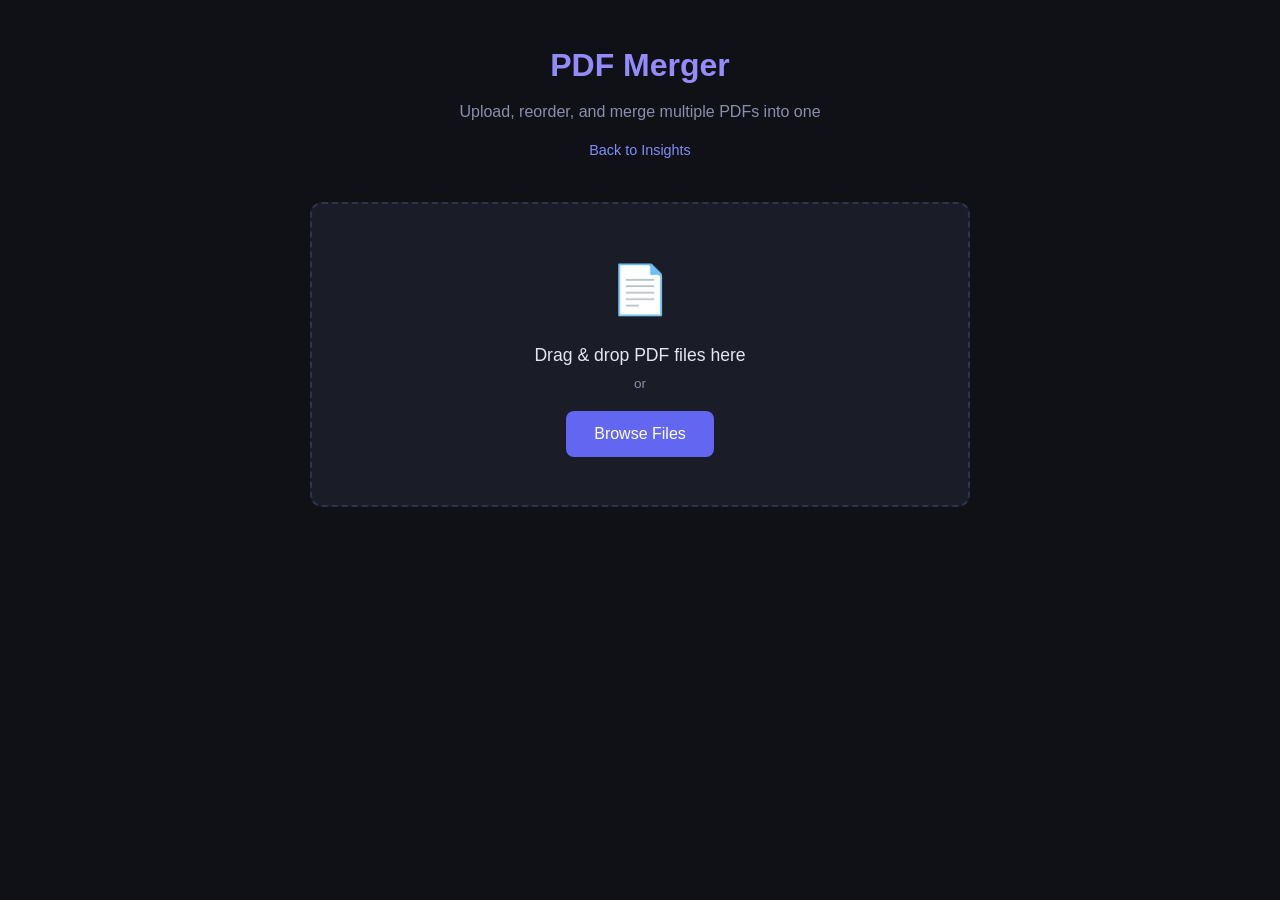
==== static/pdf_merger.html @ 5329725e "Add PDF Merger tool: upload, reorder, and merge multiple PDFs - Backend: Flask routes for upload, li" ====
<!DOCTYPE html>
<html lang="en">
<head>
  <meta charset="UTF-8" />
  <meta name="viewport" content="width=device-width, initial-scale=1.0" />
  <title>PDF Merger</title>
  <link rel="stylesheet" href="/static/pdf_merger.css" />
</head>
<body>
  <header>
    <h1>PDF Merger</h1>
    <p class="subtitle">Upload, reorder, and merge multiple PDFs into one</p>
    <nav class="nav-link"><a href="/">Back to Insights</a></nav>
  </header>

  <main>
    <!-- Drop Zone -->
    <div id="dropZone" class="drop-zone">
      <div class="drop-icon">&#128196;</div>
      <p class="drop-text">Drag &amp; drop PDF files here</p>
      <p class="drop-subtext">or</p>
      <label class="file-input-label">
        Browse Files
        <input type="file" id="fileInput" accept=".pdf" multiple />
      </label>
    </div>

    <!-- File List -->
    <div id="fileListSection" class="file-list-section hidden">
      <div class="file-list-header">
        <h2>Uploaded PDFs</h2>
        <span id="fileCount" class="file-count">0 files</span>
      </div>
      <p class="reorder-hint">Drag to reorder. Files merge top to bottom.</p>
      <ul id="fileList" class="file-list"></ul>

      <div class="merge-controls">
        <div class="output-name-group">
          <label for="outputName">Output filename:</label>
          <input type="text" id="outputName" value="merged.pdf" placeholder="merged.pdf" />
        </div>
        <div class="merge-buttons">
          <button id="mergeBtn" class="btn-primary" disabled>Merge PDFs</button>
          <button id="clearBtn" class="btn-secondary">Clear All</button>
        </div>
      </div>
    </div>

    <!-- Progress -->
    <div id="progressSection" class="progress-section hidden">
      <div class="spinner"></div>
      <p>Merging your PDFs...</p>
    </div>

    <!-- Result -->
    <div id="resultSection" class="result-section hidden">
      <div class="result-icon">&#9989;</div>
      <h2>Merge Complete!</h2>
      <p id="resultInfo"></p>
      <a id="downloadLink" class="btn-primary download-btn" href="#" download>Download Merged PDF</a>
      <button id="startOverBtn" class="btn-secondary">Start Over</button>
    </div>
  </main>

  <script src="/static/pdf_merger.js"></script>
</body>
</html>
---- static/pdf_merger.css ----
/* ── Reset & Base ── */
*, *::before, *::after { box-sizing: border-box; margin: 0; padding: 0; }

:root {
  --bg: #0f1117;
  --surface: #1a1d27;
  --surface-2: #242836;
  --border: #2e3348;
  --text: #e4e6f0;
  --text-dim: #8b8fa8;
  --accent: #6366f1;
  --accent-light: #818cf8;
  --green: #22c55e;
  --yellow: #eab308;
  --orange: #f97316;
  --red: #ef4444;
  --radius: 12px;
}

body {
  font-family: -apple-system, BlinkMacSystemFont, 'Segoe UI', Roboto, sans-serif;
  background: var(--bg);
  color: var(--text);
  min-height: 100vh;
  line-height: 1.6;
}

/* ── Header ── */
header {
  text-align: center;
  padding: 40px 20px 20px;
}
header h1 {
  font-size: 2rem;
  font-weight: 700;
  background: linear-gradient(135deg, var(--accent-light), #a78bfa);
  -webkit-background-clip: text;
  -webkit-text-fill-color: transparent;
}
.subtitle { color: var(--text-dim); margin-top: 8px; }
.nav-link { margin-top: 12px; }
.nav-link a {
  color: var(--accent-light);
  text-decoration: none;
  font-size: 0.9rem;
}
.nav-link a:hover { text-decoration: underline; }

/* ── Main ── */
main { max-width: 700px; margin: 0 auto; padding: 20px; }

/* ── Drop Zone ── */
.drop-zone {
  background: var(--surface);
  border: 2px dashed var(--border);
  border-radius: var(--radius);
  padding: 48px 32px;
  text-align: center;
  transition: border-color 0.2s, background 0.2s;
  cursor: pointer;
}
.drop-zone.drag-active {
  border-color: var(--accent);
  background: var(--surface-2);
}
.drop-icon { font-size: 3rem; margin-bottom: 12px; }
.drop-text { font-size: 1.1rem; font-weight: 500; margin-bottom: 4px; }
.drop-subtext { color: var(--text-dim); font-size: 0.85rem; margin-bottom: 16px; }
.file-input-label {
  display: inline-block;
  background: var(--accent);
  color: #fff;
  padding: 10px 28px;
  border-radius: 8px;
  cursor: pointer;
  font-weight: 500;
  transition: background 0.2s;
}
.file-input-label:hover { background: var(--accent-light); }
.file-input-label input { display: none; }

/* ── File List Section ── */
.file-list-section { margin-top: 24px; }
.file-list-header {
  display: flex;
  justify-content: space-between;
  align-items: center;
  margin-bottom: 4px;
}
.file-list-header h2 { font-size: 1.1rem; }
.file-count {
  font-size: 0.85rem;
  color: var(--text-dim);
  background: var(--surface-2);
  padding: 2px 10px;
  border-radius: 10px;
}
.reorder-hint {
  color: var(--text-dim);
  font-size: 0.8rem;
  margin-bottom: 12px;
}

/* ── File List ── */
.file-list {
  list-style: none;
  background: var(--surface);
  border: 1px solid var(--border);
  border-radius: var(--radius);
  overflow: hidden;
}
.file-item {
  display: flex;
  align-items: center;
  padding: 12px 16px;
  border-bottom: 1px solid var(--border);
  transition: background 0.15s;
  cursor: grab;
}
.file-item:last-child { border-bottom: none; }
.file-item:hover { background: var(--surface-2); }
.file-item.dragging { opacity: 0.4; }
.file-item.drag-over { border-top: 2px solid var(--accent); }

.drag-handle {
  color: var(--text-dim);
  margin-right: 12px;
  font-size: 1.1rem;
  cursor: grab;
  user-select: none;
}
.file-name {
  flex: 1;
  font-size: 0.9rem;
  overflow: hidden;
  text-overflow: ellipsis;
  white-space: nowrap;
}
.file-size {
  color: var(--text-dim);
  font-size: 0.8rem;
  margin-right: 12px;
  white-space: nowrap;
}
.remove-btn {
  background: none;
  border: none;
  color: var(--red);
  font-size: 1.3rem;
  cursor: pointer;
  padding: 0 4px;
  line-height: 1;
  transition: opacity 0.2s;
}
.remove-btn:hover { opacity: 0.7; }

/* ── Merge Controls ── */
.merge-controls { margin-top: 20px; }
.output-name-group {
  display: flex;
  align-items: center;
  gap: 12px;
  margin-bottom: 16px;
}
.output-name-group label {
  font-size: 0.9rem;
  color: var(--text-dim);
  white-space: nowrap;
}
.output-name-group input {
  flex: 1;
  background: var(--surface);
  border: 1px solid var(--border);
  border-radius: 8px;
  padding: 10px 14px;
  color: var(--text);
  font-size: 0.9rem;
  outline: none;
  transition: border-color 0.2s;
}
.output-name-group input:focus { border-color: var(--accent); }

.merge-buttons {
  display: flex;
  gap: 12px;
  justify-content: center;
}

/* ── Buttons ── */
.btn-primary {
  background: var(--accent);
  color: #fff;
  border: none;
  padding: 14px 40px;
  border-radius: 8px;
  font-size: 1.1rem;
  font-weight: 600;
  cursor: pointer;
  transition: all 0.2s;
  text-decoration: none;
  display: inline-block;
}
.btn-primary:disabled { opacity: 0.4; cursor: not-allowed; }
.btn-primary:not(:disabled):hover { background: var(--accent-light); transform: translateY(-1px); }

.btn-secondary {
  background: transparent;
  color: var(--text-dim);
  border: 1px solid var(--border);
  padding: 14px 24px;
  border-radius: 8px;
  font-size: 1rem;
  cursor: pointer;
  transition: all 0.2s;
}
.btn-secondary:hover { border-color: var(--text-dim); color: var(--text); }

/* ── Progress ── */
.progress-section { text-align: center; padding: 48px; }
.spinner {
  width: 40px; height: 40px;
  border: 3px solid var(--border);
  border-top-color: var(--accent);
  border-radius: 50%;
  animation: spin 0.8s linear infinite;
  margin: 0 auto 16px;
}
@keyframes spin { to { transform: rotate(360deg); } }

/* ── Result ── */
.result-section {
  text-align: center;
  padding: 48px 24px;
  background: var(--surface);
  border: 1px solid var(--border);
  border-radius: var(--radius);
  margin-top: 24px;
}
.result-icon { font-size: 3rem; margin-bottom: 12px; }
.result-section h2 { font-size: 1.4rem; margin-bottom: 8px; }
.result-section p { color: var(--text-dim); margin-bottom: 24px; }
.download-btn { margin-right: 12px; }

.hidden { display: none !important; }

/* ── Responsive ── */
@media (max-width: 600px) {
  main { padding: 12px; }
  .drop-zone { padding: 32px 16px; }
  .merge-buttons { flex-direction: column; }
  .output-name-group { flex-direction: column; align-items: stretch; }
}
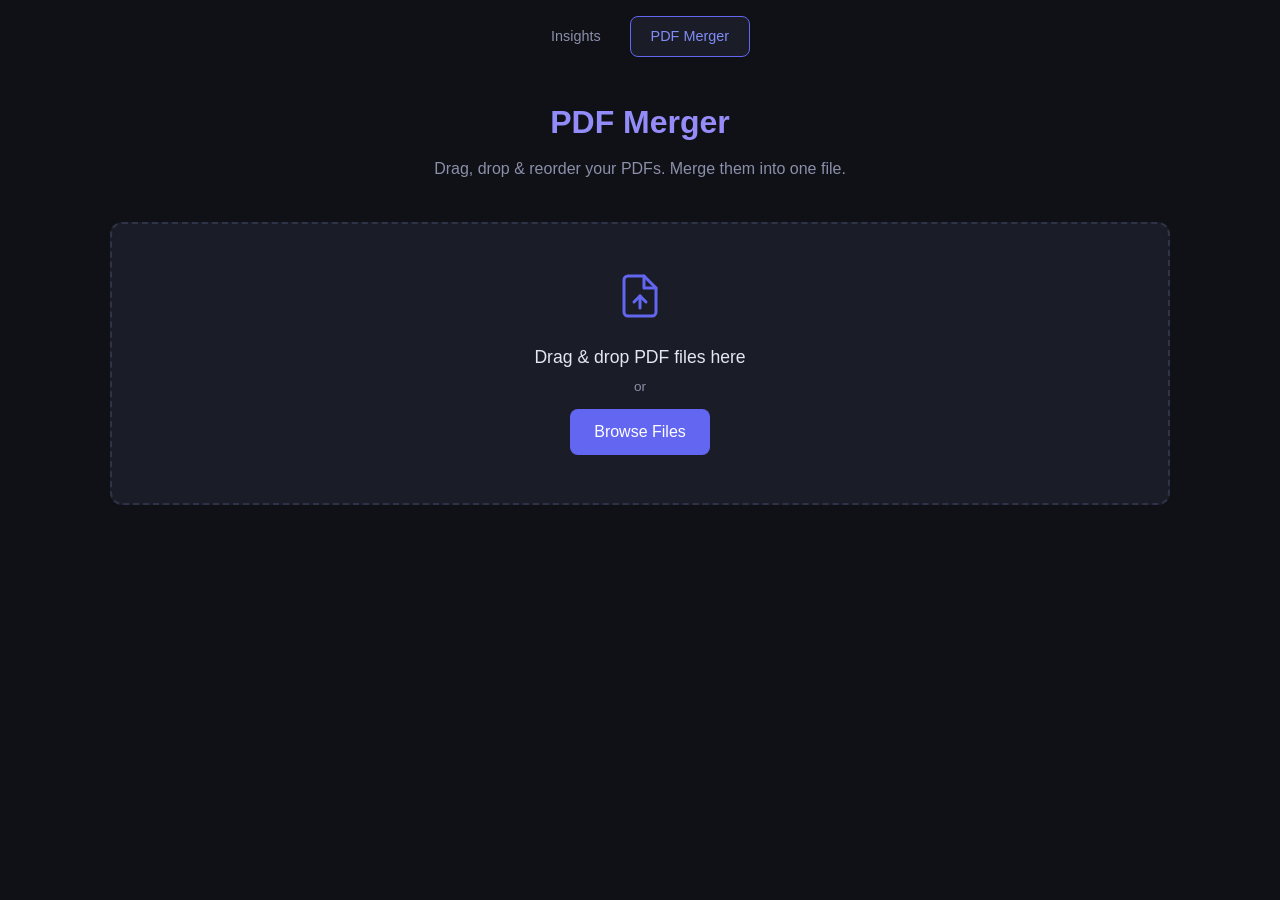
==== commit 995a5789: "Add CLAUDE.md and interactive PDF merger tool - Create comprehensive CLAUDE.md documenting codebase " ====
--- a/static/pdf_merger.html
+++ b/static/pdf_merger.html
@@ -1,64 +1,76 @@
 <!DOCTYPE html>
 <html lang="en">
 <head>
-  <meta charset="UTF-8" />
-  <meta name="viewport" content="width=device-width, initial-scale=1.0" />
-  <title>PDF Merger</title>
-  <link rel="stylesheet" href="/static/pdf_merger.css" />
+  <meta charset="UTF-8">
+  <meta name="viewport" content="width=device-width, initial-scale=1.0">
+  <title>PDF Merger - Insights Generator</title>
+  <link rel="stylesheet" href="/static/style.css">
+  <link rel="stylesheet" href="/static/pdf_merger.css">
 </head>
 <body>
+  <nav class="topnav">
+    <a href="/" class="nav-link">Insights</a>
+    <a href="/pdf-merger" class="nav-link active">PDF Merger</a>
+  </nav>
+
   <header>
     <h1>PDF Merger</h1>
-    <p class="subtitle">Upload, reorder, and merge multiple PDFs into one</p>
-    <nav class="nav-link"><a href="/">Back to Insights</a></nav>
+    <p class="subtitle">Drag, drop &amp; reorder your PDFs. Merge them into one file.</p>
   </header>
 
   <main>
     <!-- Drop Zone -->
-    <div id="dropZone" class="drop-zone">
-      <div class="drop-icon">&#128196;</div>
-      <p class="drop-text">Drag &amp; drop PDF files here</p>
-      <p class="drop-subtext">or</p>
-      <label class="file-input-label">
-        Browse Files
-        <input type="file" id="fileInput" accept=".pdf" multiple />
-      </label>
-    </div>
+    <section class="drop-zone" id="dropZone">
+      <div class="drop-zone-content">
+        <div class="drop-icon" id="dropIcon">
+          <svg width="48" height="48" viewBox="0 0 24 24" fill="none" stroke="currentColor" stroke-width="1.5" stroke-linecap="round" stroke-linejoin="round">
+            <path d="M14 2H6a2 2 0 0 0-2 2v16a2 2 0 0 0 2 2h12a2 2 0 0 0 2-2V8z"/>
+            <polyline points="14 2 14 8 20 8"/>
+            <line x1="12" y1="18" x2="12" y2="12"/>
+            <line x1="9" y1="15" x2="12" y2="12"/>
+            <line x1="15" y1="15" x2="12" y2="12"/>
+          </svg>
+        </div>
+        <p class="drop-text">Drag &amp; drop PDF files here</p>
+        <p class="drop-subtext">or</p>
+        <label class="file-input-label">
+          Browse Files
+          <input type="file" id="pdfInput" multiple accept=".pdf" />
+        </label>
+      </div>
+    </section>
 
     <!-- File List -->
-    <div id="fileListSection" class="file-list-section hidden">
+    <section id="fileListSection" class="file-list-section hidden">
       <div class="file-list-header">
-        <h2>Uploaded PDFs</h2>
-        <span id="fileCount" class="file-count">0 files</span>
+        <h2>Files to Merge</h2>
+        <span class="file-count" id="fileCount">0 files</span>
       </div>
-      <p class="reorder-hint">Drag to reorder. Files merge top to bottom.</p>
-      <ul id="fileList" class="file-list"></ul>
+      <p class="reorder-hint">Drag items to reorder. Files merge top to bottom.</p>
+      <ul id="fileList" class="pdf-file-list"></ul>
+    </section>
 
-      <div class="merge-controls">
-        <div class="output-name-group">
-          <label for="outputName">Output filename:</label>
-          <input type="text" id="outputName" value="merged.pdf" placeholder="merged.pdf" />
-        </div>
-        <div class="merge-buttons">
-          <button id="mergeBtn" class="btn-primary" disabled>Merge PDFs</button>
-          <button id="clearBtn" class="btn-secondary">Clear All</button>
-        </div>
+    <!-- Actions -->
+    <section class="actions" id="mergeActions" style="display:none;">
+      <button id="mergeBtn" class="btn-primary">Merge PDFs</button>
+      <button id="clearBtn" class="btn-secondary">Clear All</button>
+    </section>
+
+    <!-- Progress -->
+    <div id="progress" class="progress-bar-container hidden">
+      <div class="progress-label">Merging PDFs...</div>
+      <div class="progress-track">
+        <div class="progress-fill" id="progressFill"></div>
       </div>
     </div>
 
-    <!-- Progress -->
-    <div id="progressSection" class="progress-section hidden">
-      <div class="spinner"></div>
-      <p>Merging your PDFs...</p>
-    </div>
-
-    <!-- Result -->
-    <div id="resultSection" class="result-section hidden">
-      <div class="result-icon">&#9989;</div>
-      <h2>Merge Complete!</h2>
-      <p id="resultInfo"></p>
-      <a id="downloadLink" class="btn-primary download-btn" href="#" download>Download Merged PDF</a>
-      <button id="startOverBtn" class="btn-secondary">Start Over</button>
+    <!-- Success -->
+    <div id="successMsg" class="success-msg hidden">
+      <svg width="28" height="28" viewBox="0 0 24 24" fill="none" stroke="var(--green)" stroke-width="2.5" stroke-linecap="round" stroke-linejoin="round">
+        <path d="M22 11.08V12a10 10 0 1 1-5.93-9.14"/>
+        <polyline points="22 4 12 14.01 9 11.01"/>
+      </svg>
+      <span>Merged PDF downloaded successfully!</span>
     </div>
   </main>
 
--- a/static/style.css
+++ b/static/style.css
@@ -0,0 +1,243 @@
+/* ── Reset & Base ── */
+*, *::before, *::after { box-sizing: border-box; margin: 0; padding: 0; }
+
+:root {
+  --bg: #0f1117;
+  --surface: #1a1d27;
+  --surface-2: #242836;
+  --border: #2e3348;
+  --text: #e4e6f0;
+  --text-dim: #8b8fa8;
+  --accent: #6366f1;
+  --accent-light: #818cf8;
+  --green: #22c55e;
+  --yellow: #eab308;
+  --orange: #f97316;
+  --red: #ef4444;
+  --radius: 12px;
+}
+
+body {
+  font-family: -apple-system, BlinkMacSystemFont, 'Segoe UI', Roboto, sans-serif;
+  background: var(--bg);
+  color: var(--text);
+  min-height: 100vh;
+  line-height: 1.6;
+}
+
+/* ── Header ── */
+header {
+  text-align: center;
+  padding: 40px 20px 20px;
+}
+header h1 {
+  font-size: 2rem;
+  font-weight: 700;
+  background: linear-gradient(135deg, var(--accent-light), #a78bfa);
+  -webkit-background-clip: text;
+  -webkit-text-fill-color: transparent;
+}
+.subtitle { color: var(--text-dim); margin-top: 8px; }
+
+/* ── Main ── */
+main { max-width: 1100px; margin: 0 auto; padding: 20px; }
+
+/* ── Upload Section ── */
+.upload-section {
+  display: grid;
+  grid-template-columns: 1fr 1fr;
+  gap: 20px;
+  margin-bottom: 24px;
+}
+.upload-card {
+  background: var(--surface);
+  border: 1px solid var(--border);
+  border-radius: var(--radius);
+  padding: 32px;
+  text-align: center;
+  transition: border-color 0.2s;
+}
+.upload-card:hover { border-color: var(--accent); }
+.upload-icon { font-size: 2.5rem; margin-bottom: 12px; }
+.upload-card h2 { font-size: 1.2rem; margin-bottom: 4px; }
+.upload-card p { color: var(--text-dim); font-size: 0.85rem; margin-bottom: 16px; }
+
+.file-input-label {
+  display: inline-block;
+  background: var(--accent);
+  color: #fff;
+  padding: 10px 24px;
+  border-radius: 8px;
+  cursor: pointer;
+  font-weight: 500;
+  transition: background 0.2s;
+}
+.file-input-label:hover { background: var(--accent-light); }
+.file-input-label input { display: none; }
+
+.file-list {
+  margin-top: 12px;
+  text-align: left;
+  font-size: 0.85rem;
+  color: var(--green);
+}
+.file-list .file-item {
+  padding: 4px 0;
+  border-bottom: 1px solid var(--border);
+}
+
+/* ── Actions ── */
+.actions { text-align: center; margin-bottom: 32px; }
+.btn-primary {
+  background: var(--accent);
+  color: #fff;
+  border: none;
+  padding: 14px 40px;
+  border-radius: 8px;
+  font-size: 1.1rem;
+  font-weight: 600;
+  cursor: pointer;
+  transition: all 0.2s;
+  margin-right: 12px;
+}
+.btn-primary:disabled { opacity: 0.4; cursor: not-allowed; }
+.btn-primary:not(:disabled):hover { background: var(--accent-light); transform: translateY(-1px); }
+
+.btn-secondary {
+  background: transparent;
+  color: var(--text-dim);
+  border: 1px solid var(--border);
+  padding: 14px 24px;
+  border-radius: 8px;
+  font-size: 1rem;
+  cursor: pointer;
+  transition: all 0.2s;
+}
+.btn-secondary:hover { border-color: var(--text-dim); color: var(--text); }
+
+/* ── Loading ── */
+.loading { text-align: center; padding: 48px; }
+.spinner {
+  width: 40px; height: 40px;
+  border: 3px solid var(--border);
+  border-top-color: var(--accent);
+  border-radius: 50%;
+  animation: spin 0.8s linear infinite;
+  margin: 0 auto 16px;
+}
+@keyframes spin { to { transform: rotate(360deg); } }
+
+/* ── Dashboard ── */
+.dashboard { animation: fadeIn 0.4s ease; }
+@keyframes fadeIn { from { opacity: 0; transform: translateY(12px); } to { opacity: 1; transform: none; } }
+
+.dash-row {
+  display: grid;
+  gap: 20px;
+  margin-bottom: 20px;
+}
+.dash-row:first-child { grid-template-columns: 1fr 1fr 1fr; }
+.dash-row .wide { grid-column: 1 / -1; }
+
+.card {
+  background: var(--surface);
+  border: 1px solid var(--border);
+  border-radius: var(--radius);
+  padding: 24px;
+}
+.card h3 {
+  font-size: 0.9rem;
+  color: var(--text-dim);
+  text-transform: uppercase;
+  letter-spacing: 0.05em;
+  margin-bottom: 16px;
+}
+
+/* ── Risk Score ── */
+.risk-score-display { display: flex; align-items: center; gap: 20px; margin-bottom: 12px; }
+.score-circle {
+  width: 90px; height: 90px;
+  border-radius: 50%;
+  display: flex; align-items: center; justify-content: center;
+  font-size: 1.8rem; font-weight: 700;
+  border: 4px solid var(--border);
+  transition: border-color 0.3s;
+}
+.risk-level { font-size: 1.4rem; font-weight: 600; }
+
+.risk-low { border-color: var(--green); color: var(--green); }
+.risk-medium { border-color: var(--yellow); color: var(--yellow); }
+.risk-high { border-color: var(--orange); color: var(--orange); }
+.risk-critical { border-color: var(--red); color: var(--red); }
+
+.risk-indicators { font-size: 0.85rem; color: var(--text-dim); }
+
+/* ── Summary ── */
+.summary-content .summary-item {
+  display: flex; justify-content: space-between;
+  padding: 8px 0;
+  border-bottom: 1px solid var(--border);
+  font-size: 0.9rem;
+}
+.summary-item .label { color: var(--text-dim); }
+.summary-item .value { font-weight: 600; }
+
+/* ── Tables ── */
+.table-container { overflow-x: auto; }
+.table-container table { width: 100%; border-collapse: collapse; font-size: 0.85rem; }
+.table-container th {
+  text-align: left;
+  padding: 10px 12px;
+  background: var(--surface-2);
+  color: var(--text-dim);
+  font-weight: 500;
+  border-bottom: 1px solid var(--border);
+}
+.table-container td {
+  padding: 10px 12px;
+  border-bottom: 1px solid var(--border);
+  max-width: 500px;
+  word-wrap: break-word;
+}
+
+/* ── Themes & Actions ── */
+.themes-list .theme-item, .actions-list .action-item {
+  padding: 8px 0;
+  border-bottom: 1px solid var(--border);
+  font-size: 0.85rem;
+}
+.theme-item .freq {
+  display: inline-block;
+  background: var(--accent);
+  color: #fff;
+  padding: 2px 8px;
+  border-radius: 10px;
+  font-size: 0.75rem;
+  margin-left: 8px;
+}
+.action-item::before {
+  content: "\2192 ";
+  color: var(--accent);
+  font-weight: 600;
+}
+
+.badge {
+  display: inline-block;
+  padding: 2px 10px;
+  border-radius: 10px;
+  font-size: 0.75rem;
+  font-weight: 600;
+}
+.badge-audit { background: #312e81; color: var(--accent-light); }
+.badge-transcript { background: #1e3a2f; color: var(--green); }
+
+.hidden { display: none !important; }
+
+/* ── Empty State ── */
+.empty-state { text-align: center; padding: 24px; color: var(--text-dim); }
+
+/* ── Responsive ── */
+@media (max-width: 768px) {
+  .upload-section { grid-template-columns: 1fr; }
+  .dash-row:first-child { grid-template-columns: 1fr; }
+}
--- a/static/pdf_merger.css
+++ b/static/pdf_merger.css
@@ -1,53 +1,32 @@
-/* ── Reset & Base ── */
-*, *::before, *::after { box-sizing: border-box; margin: 0; padding: 0; }
-
-:root {
-  --bg: #0f1117;
-  --surface: #1a1d27;
-  --surface-2: #242836;
-  --border: #2e3348;
-  --text: #e4e6f0;
-  --text-dim: #8b8fa8;
-  --accent: #6366f1;
-  --accent-light: #818cf8;
-  --green: #22c55e;
-  --yellow: #eab308;
-  --orange: #f97316;
-  --red: #ef4444;
-  --radius: 12px;
-}
-
-body {
-  font-family: -apple-system, BlinkMacSystemFont, 'Segoe UI', Roboto, sans-serif;
-  background: var(--bg);
+/* ── PDF Merger Styles ── */
+
+/* ── Top Navigation ── */
+.topnav {
+  display: flex;
+  justify-content: center;
+  gap: 8px;
+  padding: 16px 20px 0;
+}
+.nav-link {
+  color: var(--text-dim);
+  text-decoration: none;
+  padding: 8px 20px;
+  border-radius: 8px;
+  font-size: 0.9rem;
+  font-weight: 500;
+  transition: all 0.2s;
+  border: 1px solid transparent;
+}
+.nav-link:hover {
   color: var(--text);
-  min-height: 100vh;
-  line-height: 1.6;
-}
-
-/* ── Header ── */
-header {
-  text-align: center;
-  padding: 40px 20px 20px;
-}
-header h1 {
-  font-size: 2rem;
-  font-weight: 700;
-  background: linear-gradient(135deg, var(--accent-light), #a78bfa);
-  -webkit-background-clip: text;
-  -webkit-text-fill-color: transparent;
-}
-.subtitle { color: var(--text-dim); margin-top: 8px; }
-.nav-link { margin-top: 12px; }
-.nav-link a {
+  background: var(--surface);
+  border-color: var(--border);
+}
+.nav-link.active {
   color: var(--accent-light);
-  text-decoration: none;
-  font-size: 0.9rem;
-}
-.nav-link a:hover { text-decoration: underline; }
-
-/* ── Main ── */
-main { max-width: 700px; margin: 0 auto; padding: 20px; }
+  background: var(--surface);
+  border-color: var(--accent);
+}
 
 /* ── Drop Zone ── */
 .drop-zone {
@@ -56,197 +35,201 @@
   border-radius: var(--radius);
   padding: 48px 32px;
   text-align: center;
-  transition: border-color 0.2s, background 0.2s;
+  transition: all 0.25s ease;
   cursor: pointer;
-}
-.drop-zone.drag-active {
+  margin-bottom: 24px;
+}
+.drop-zone:hover {
   border-color: var(--accent);
   background: var(--surface-2);
 }
-.drop-icon { font-size: 3rem; margin-bottom: 12px; }
-.drop-text { font-size: 1.1rem; font-weight: 500; margin-bottom: 4px; }
-.drop-subtext { color: var(--text-dim); font-size: 0.85rem; margin-bottom: 16px; }
-.file-input-label {
-  display: inline-block;
+.drop-zone.drag-over {
+  border-color: var(--accent-light);
+  background: rgba(99, 102, 241, 0.08);
+  transform: scale(1.01);
+}
+
+.drop-zone-content { pointer-events: none; }
+.drop-zone-content .file-input-label { pointer-events: auto; }
+
+.drop-icon {
+  color: var(--accent);
+  margin-bottom: 16px;
+}
+.drop-text {
+  font-size: 1.1rem;
+  font-weight: 500;
+  color: var(--text);
+  margin-bottom: 4px;
+}
+.drop-subtext {
+  color: var(--text-dim);
+  font-size: 0.85rem;
+  margin-bottom: 12px;
+}
+
+/* ── File List Section ── */
+.file-list-section {
+  margin-bottom: 24px;
+}
+.file-list-header {
+  display: flex;
+  justify-content: space-between;
+  align-items: center;
+  margin-bottom: 4px;
+}
+.file-list-header h2 {
+  font-size: 1.1rem;
+  font-weight: 600;
+}
+.file-count {
+  color: var(--text-dim);
+  font-size: 0.85rem;
+  background: var(--surface-2);
+  padding: 4px 12px;
+  border-radius: 20px;
+}
+.reorder-hint {
+  color: var(--text-dim);
+  font-size: 0.8rem;
+  margin-bottom: 12px;
+}
+
+.pdf-file-list {
+  list-style: none;
+  padding: 0;
+}
+
+.pdf-file-item {
+  display: flex;
+  align-items: center;
+  gap: 12px;
+  background: var(--surface);
+  border: 1px solid var(--border);
+  border-radius: 8px;
+  padding: 12px 16px;
+  margin-bottom: 8px;
+  transition: all 0.2s;
+  cursor: grab;
+}
+.pdf-file-item:hover {
+  border-color: var(--accent);
+  background: var(--surface-2);
+}
+.pdf-file-item.dragging {
+  opacity: 0.4;
+  transform: scale(0.98);
+}
+.pdf-file-item.drag-target {
+  border-color: var(--accent-light);
+  box-shadow: 0 0 0 2px rgba(99, 102, 241, 0.2);
+}
+
+.drag-handle {
+  color: var(--text-dim);
+  flex-shrink: 0;
+  cursor: grab;
+  display: flex;
+  align-items: center;
+}
+.drag-handle:active { cursor: grabbing; }
+
+.file-index {
+  display: inline-flex;
+  align-items: center;
+  justify-content: center;
+  width: 26px;
+  height: 26px;
   background: var(--accent);
   color: #fff;
-  padding: 10px 28px;
-  border-radius: 8px;
-  cursor: pointer;
-  font-weight: 500;
-  transition: background 0.2s;
-}
-.file-input-label:hover { background: var(--accent-light); }
-.file-input-label input { display: none; }
-
-/* ── File List Section ── */
-.file-list-section { margin-top: 24px; }
-.file-list-header {
-  display: flex;
-  justify-content: space-between;
-  align-items: center;
-  margin-bottom: 4px;
-}
-.file-list-header h2 { font-size: 1.1rem; }
-.file-count {
-  font-size: 0.85rem;
-  color: var(--text-dim);
-  background: var(--surface-2);
-  padding: 2px 10px;
-  border-radius: 10px;
-}
-.reorder-hint {
-  color: var(--text-dim);
-  font-size: 0.8rem;
-  margin-bottom: 12px;
-}
-
-/* ── File List ── */
-.file-list {
-  list-style: none;
-  background: var(--surface);
-  border: 1px solid var(--border);
-  border-radius: var(--radius);
-  overflow: hidden;
-}
-.file-item {
-  display: flex;
-  align-items: center;
-  padding: 12px 16px;
-  border-bottom: 1px solid var(--border);
-  transition: background 0.15s;
-  cursor: grab;
-}
-.file-item:last-child { border-bottom: none; }
-.file-item:hover { background: var(--surface-2); }
-.file-item.dragging { opacity: 0.4; }
-.file-item.drag-over { border-top: 2px solid var(--accent); }
-
-.drag-handle {
-  color: var(--text-dim);
-  margin-right: 12px;
-  font-size: 1.1rem;
-  cursor: grab;
-  user-select: none;
-}
+  border-radius: 50%;
+  font-size: 0.75rem;
+  font-weight: 700;
+  flex-shrink: 0;
+}
+
+.file-icon {
+  flex-shrink: 0;
+  display: flex;
+  align-items: center;
+}
+
 .file-name {
   flex: 1;
+  font-weight: 500;
   font-size: 0.9rem;
+  white-space: nowrap;
   overflow: hidden;
   text-overflow: ellipsis;
-  white-space: nowrap;
-}
+}
+
 .file-size {
   color: var(--text-dim);
   font-size: 0.8rem;
-  margin-right: 12px;
-  white-space: nowrap;
-}
+  flex-shrink: 0;
+}
+
 .remove-btn {
   background: none;
   border: none;
+  color: var(--text-dim);
+  cursor: pointer;
+  padding: 4px;
+  border-radius: 4px;
+  display: flex;
+  align-items: center;
+  transition: all 0.15s;
+  flex-shrink: 0;
+}
+.remove-btn:hover {
   color: var(--red);
-  font-size: 1.3rem;
-  cursor: pointer;
-  padding: 0 4px;
-  line-height: 1;
-  transition: opacity 0.2s;
-}
-.remove-btn:hover { opacity: 0.7; }
-
-/* ── Merge Controls ── */
-.merge-controls { margin-top: 20px; }
-.output-name-group {
-  display: flex;
-  align-items: center;
-  gap: 12px;
-  margin-bottom: 16px;
-}
-.output-name-group label {
+  background: rgba(239, 68, 68, 0.1);
+}
+
+/* ── Progress Bar ── */
+.progress-bar-container {
+  text-align: center;
+  margin: 24px 0;
+}
+.progress-label {
+  color: var(--text-dim);
   font-size: 0.9rem;
-  color: var(--text-dim);
-  white-space: nowrap;
-}
-.output-name-group input {
-  flex: 1;
-  background: var(--surface);
-  border: 1px solid var(--border);
-  border-radius: 8px;
-  padding: 10px 14px;
-  color: var(--text);
-  font-size: 0.9rem;
-  outline: none;
-  transition: border-color 0.2s;
-}
-.output-name-group input:focus { border-color: var(--accent); }
-
-.merge-buttons {
-  display: flex;
-  gap: 12px;
+  margin-bottom: 10px;
+}
+.progress-track {
+  width: 100%;
+  height: 8px;
+  background: var(--surface-2);
+  border-radius: 4px;
+  overflow: hidden;
+}
+.progress-fill {
+  height: 100%;
+  background: linear-gradient(90deg, var(--accent), var(--accent-light));
+  border-radius: 4px;
+  transition: width 0.3s ease;
+  width: 0%;
+}
+
+/* ── Success Message ── */
+.success-msg {
+  display: flex;
+  align-items: center;
   justify-content: center;
-}
-
-/* ── Buttons ── */
-.btn-primary {
-  background: var(--accent);
-  color: #fff;
-  border: none;
-  padding: 14px 40px;
-  border-radius: 8px;
-  font-size: 1.1rem;
-  font-weight: 600;
-  cursor: pointer;
-  transition: all 0.2s;
-  text-decoration: none;
-  display: inline-block;
-}
-.btn-primary:disabled { opacity: 0.4; cursor: not-allowed; }
-.btn-primary:not(:disabled):hover { background: var(--accent-light); transform: translateY(-1px); }
-
-.btn-secondary {
-  background: transparent;
-  color: var(--text-dim);
-  border: 1px solid var(--border);
-  padding: 14px 24px;
-  border-radius: 8px;
-  font-size: 1rem;
-  cursor: pointer;
-  transition: all 0.2s;
-}
-.btn-secondary:hover { border-color: var(--text-dim); color: var(--text); }
-
-/* ── Progress ── */
-.progress-section { text-align: center; padding: 48px; }
-.spinner {
-  width: 40px; height: 40px;
-  border: 3px solid var(--border);
-  border-top-color: var(--accent);
-  border-radius: 50%;
-  animation: spin 0.8s linear infinite;
-  margin: 0 auto 16px;
-}
-@keyframes spin { to { transform: rotate(360deg); } }
-
-/* ── Result ── */
-.result-section {
-  text-align: center;
-  padding: 48px 24px;
-  background: var(--surface);
-  border: 1px solid var(--border);
+  gap: 10px;
+  background: rgba(34, 197, 94, 0.08);
+  border: 1px solid rgba(34, 197, 94, 0.3);
   border-radius: var(--radius);
-  margin-top: 24px;
-}
-.result-icon { font-size: 3rem; margin-bottom: 12px; }
-.result-section h2 { font-size: 1.4rem; margin-bottom: 8px; }
-.result-section p { color: var(--text-dim); margin-bottom: 24px; }
-.download-btn { margin-right: 12px; }
-
-.hidden { display: none !important; }
+  padding: 16px 24px;
+  margin-top: 20px;
+  color: var(--green);
+  font-weight: 500;
+  animation: fadeIn 0.4s ease;
+}
 
 /* ── Responsive ── */
-@media (max-width: 600px) {
-  main { padding: 12px; }
-  .drop-zone { padding: 32px 16px; }
-  .merge-buttons { flex-direction: column; }
-  .output-name-group { flex-direction: column; align-items: stretch; }
-}
+@media (max-width: 768px) {
+  .drop-zone { padding: 32px 20px; }
+  .pdf-file-item { padding: 10px 12px; gap: 8px; }
+  .file-name { font-size: 0.8rem; }
+}
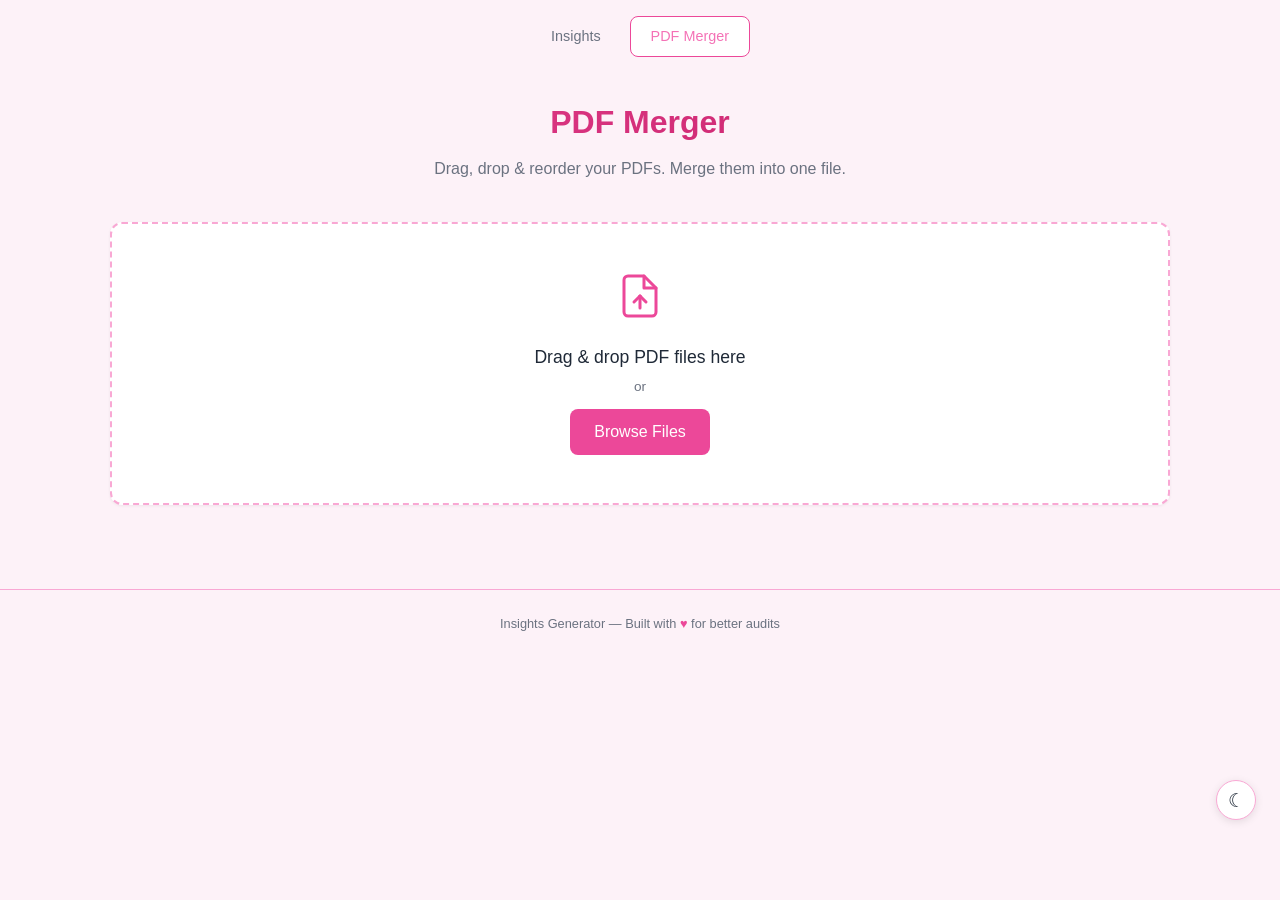
==== commit 1d9dfe34: "Add dark/light mode toggle, toast notifications, donut chart, CSV export, search/filter, and card an" ====
--- a/static/pdf_merger.html
+++ b/static/pdf_merger.html
@@ -8,6 +8,12 @@
   <link rel="stylesheet" href="/static/pdf_merger.css">
 </head>
 <body>
+  <!-- Toast Container -->
+  <div class="toast-container" id="toastContainer"></div>
+
+  <!-- Theme Toggle -->
+  <button class="theme-toggle" id="themeToggle" title="Toggle dark/light mode">&#9790;</button>
+
   <nav class="topnav">
     <a href="/" class="nav-link">Insights</a>
     <a href="/pdf-merger" class="nav-link active">PDF Merger</a>
@@ -74,6 +80,10 @@
     </div>
   </main>
 
+  <footer class="site-footer">
+    <p>Insights Generator &mdash; Built with <span class="footer-heart">&#9829;</span> for better audits</p>
+  </footer>
+
   <script src="/static/pdf_merger.js"></script>
 </body>
 </html>
--- a/static/style.css
+++ b/static/style.css
@@ -2,19 +2,35 @@
 *, *::before, *::after { box-sizing: border-box; margin: 0; padding: 0; }
 
 :root {
+  --bg: #fdf2f8;
+  --surface: #ffffff;
+  --surface-2: #fce7f3;
+  --border: #f9a8d4;
+  --text: #1f2937;
+  --text-dim: #6b7280;
+  --accent: #ec4899;
+  --accent-light: #f472b6;
+  --green: #16a34a;
+  --yellow: #ca8a04;
+  --orange: #ea580c;
+  --red: #dc2626;
+  --radius: 12px;
+}
+
+/* ── Dark Theme ── */
+body.dark {
   --bg: #0f1117;
   --surface: #1a1d27;
   --surface-2: #242836;
   --border: #2e3348;
   --text: #e4e6f0;
   --text-dim: #8b8fa8;
-  --accent: #6366f1;
-  --accent-light: #818cf8;
+  --accent: #ec4899;
+  --accent-light: #f472b6;
   --green: #22c55e;
   --yellow: #eab308;
   --orange: #f97316;
   --red: #ef4444;
-  --radius: 12px;
 }
 
 body {
@@ -23,6 +39,7 @@
   color: var(--text);
   min-height: 100vh;
   line-height: 1.6;
+  transition: background 0.3s, color 0.3s;
 }
 
 /* ── Header ── */
@@ -33,7 +50,7 @@
 header h1 {
   font-size: 2rem;
   font-weight: 700;
-  background: linear-gradient(135deg, var(--accent-light), #a78bfa);
+  background: linear-gradient(135deg, var(--accent), #be185d);
   -webkit-background-clip: text;
   -webkit-text-fill-color: transparent;
 }
@@ -55,9 +72,10 @@
   border-radius: var(--radius);
   padding: 32px;
   text-align: center;
-  transition: border-color 0.2s;
-}
-.upload-card:hover { border-color: var(--accent); }
+  transition: all 0.3s;
+  box-shadow: 0 1px 3px rgba(0,0,0,0.06);
+}
+.upload-card:hover { border-color: var(--accent); box-shadow: 0 4px 12px rgba(236,72,153,0.15); }
 .upload-icon { font-size: 2.5rem; margin-bottom: 12px; }
 .upload-card h2 { font-size: 1.2rem; margin-bottom: 4px; }
 .upload-card p { color: var(--text-dim); font-size: 0.85rem; margin-bottom: 16px; }
@@ -114,6 +132,23 @@
   transition: all 0.2s;
 }
 .btn-secondary:hover { border-color: var(--text-dim); color: var(--text); }
+
+/* ── Small icon button ── */
+.btn-icon {
+  background: var(--surface);
+  border: 1px solid var(--border);
+  color: var(--text-dim);
+  width: 36px;
+  height: 36px;
+  border-radius: 8px;
+  cursor: pointer;
+  display: inline-flex;
+  align-items: center;
+  justify-content: center;
+  transition: all 0.2s;
+  margin-left: 8px;
+}
+.btn-icon:hover { border-color: var(--accent); color: var(--accent); background: var(--surface-2); }
 
 /* ── Loading ── */
 .loading { text-align: center; padding: 48px; }
@@ -131,6 +166,24 @@
 .dashboard { animation: fadeIn 0.4s ease; }
 @keyframes fadeIn { from { opacity: 0; transform: translateY(12px); } to { opacity: 1; transform: none; } }
 
+/* ── Staggered card entrance ── */
+@keyframes cardSlideIn {
+  from { opacity: 0; transform: translateY(20px); }
+  to { opacity: 1; transform: none; }
+}
+.dashboard .card {
+  animation: cardSlideIn 0.5s ease both;
+}
+.dashboard .dash-row:nth-child(1) .card:nth-child(1) { animation-delay: 0s; }
+.dashboard .dash-row:nth-child(1) .card:nth-child(2) { animation-delay: 0.08s; }
+.dashboard .dash-row:nth-child(1) .card:nth-child(3) { animation-delay: 0.16s; }
+.dashboard .dash-row:nth-child(2) .card { animation-delay: 0.24s; }
+.dashboard .dash-row:nth-child(3) .card { animation-delay: 0.32s; }
+.dashboard .dash-row:nth-child(4) .card { animation-delay: 0.40s; }
+.dashboard .dash-row:nth-child(5) .card { animation-delay: 0.48s; }
+.dashboard .dash-row:nth-child(6) .card:nth-child(1) { animation-delay: 0.56s; }
+.dashboard .dash-row:nth-child(6) .card:nth-child(2) { animation-delay: 0.64s; }
+
 .dash-row {
   display: grid;
   gap: 20px;
@@ -144,6 +197,11 @@
   border: 1px solid var(--border);
   border-radius: var(--radius);
   padding: 24px;
+  box-shadow: 0 1px 3px rgba(0,0,0,0.06);
+  transition: all 0.3s;
+}
+.card:hover {
+  box-shadow: 0 4px 16px rgba(236,72,153,0.1);
 }
 .card h3 {
   font-size: 0.9rem;
@@ -151,6 +209,9 @@
   text-transform: uppercase;
   letter-spacing: 0.05em;
   margin-bottom: 16px;
+  display: flex;
+  align-items: center;
+  justify-content: space-between;
 }
 
 /* ── Risk Score ── */
@@ -228,16 +289,147 @@
   font-size: 0.75rem;
   font-weight: 600;
 }
-.badge-audit { background: #312e81; color: var(--accent-light); }
-.badge-transcript { background: #1e3a2f; color: var(--green); }
+.badge-audit { background: #fce7f3; color: #be185d; }
+.badge-transcript { background: #dcfce7; color: #16a34a; }
+body.dark .badge-audit { background: #4a1942; color: #f472b6; }
+body.dark .badge-transcript { background: #1e3a2f; color: #22c55e; }
 
 .hidden { display: none !important; }
 
 /* ── Empty State ── */
 .empty-state { text-align: center; padding: 24px; color: var(--text-dim); }
+
+/* ── Search & Filter Bar ── */
+.toolbar {
+  display: flex;
+  gap: 10px;
+  margin-bottom: 12px;
+  flex-wrap: wrap;
+  align-items: center;
+}
+.search-input {
+  flex: 1;
+  min-width: 180px;
+  padding: 8px 14px;
+  border: 1px solid var(--border);
+  border-radius: 8px;
+  background: var(--surface);
+  color: var(--text);
+  font-size: 0.85rem;
+  outline: none;
+  transition: border-color 0.2s;
+}
+.search-input:focus { border-color: var(--accent); }
+.search-input::placeholder { color: var(--text-dim); }
+
+.filter-select {
+  padding: 8px 12px;
+  border: 1px solid var(--border);
+  border-radius: 8px;
+  background: var(--surface);
+  color: var(--text);
+  font-size: 0.85rem;
+  outline: none;
+  cursor: pointer;
+  transition: border-color 0.2s;
+}
+.filter-select:focus { border-color: var(--accent); }
+
+/* ── Toast Notifications ── */
+.toast-container {
+  position: fixed;
+  top: 20px;
+  right: 20px;
+  z-index: 9999;
+  display: flex;
+  flex-direction: column;
+  gap: 8px;
+}
+.toast {
+  display: flex;
+  align-items: center;
+  gap: 10px;
+  padding: 14px 20px;
+  border-radius: 10px;
+  font-size: 0.9rem;
+  font-weight: 500;
+  box-shadow: 0 8px 24px rgba(0,0,0,0.15);
+  animation: toastIn 0.35s ease, toastOut 0.35s ease 3.65s forwards;
+  max-width: 380px;
+}
+.toast-success {
+  background: #dcfce7;
+  color: #166534;
+  border: 1px solid #86efac;
+}
+.toast-error {
+  background: #fef2f2;
+  color: #991b1b;
+  border: 1px solid #fca5a5;
+}
+.toast-info {
+  background: #fce7f3;
+  color: #9d174d;
+  border: 1px solid #f9a8d4;
+}
+body.dark .toast-success { background: #14532d; color: #86efac; border-color: #22c55e; }
+body.dark .toast-error { background: #450a0a; color: #fca5a5; border-color: #ef4444; }
+body.dark .toast-info { background: #4a1942; color: #f9a8d4; border-color: #ec4899; }
+
+@keyframes toastIn {
+  from { opacity: 0; transform: translateX(60px); }
+  to { opacity: 1; transform: none; }
+}
+@keyframes toastOut {
+  from { opacity: 1; transform: none; }
+  to { opacity: 0; transform: translateX(60px); }
+}
+
+/* ── Theme Toggle ── */
+.theme-toggle {
+  background: var(--surface);
+  border: 1px solid var(--border);
+  color: var(--text);
+  width: 40px;
+  height: 40px;
+  border-radius: 50%;
+  cursor: pointer;
+  display: flex;
+  align-items: center;
+  justify-content: center;
+  font-size: 1.2rem;
+  transition: all 0.3s;
+  position: fixed;
+  bottom: 80px;
+  right: 24px;
+  z-index: 100;
+  box-shadow: 0 2px 8px rgba(0,0,0,0.1);
+}
+.theme-toggle:hover {
+  border-color: var(--accent);
+  transform: scale(1.1);
+  box-shadow: 0 4px 16px rgba(236,72,153,0.2);
+}
+
+/* ── Footer ── */
+.site-footer {
+  text-align: center;
+  padding: 24px 20px;
+  margin-top: 40px;
+  border-top: 1px solid var(--border);
+  color: var(--text-dim);
+  font-size: 0.8rem;
+}
+.site-footer a {
+  color: var(--accent);
+  text-decoration: none;
+}
+.site-footer a:hover { text-decoration: underline; }
+.footer-heart { color: var(--accent); }
 
 /* ── Responsive ── */
 @media (max-width: 768px) {
   .upload-section { grid-template-columns: 1fr; }
   .dash-row:first-child { grid-template-columns: 1fr; }
-}
+  .toolbar { flex-direction: column; }
+}
--- a/static/pdf_merger.css
+++ b/static/pdf_merger.css
@@ -38,6 +38,7 @@
   transition: all 0.25s ease;
   cursor: pointer;
   margin-bottom: 24px;
+  box-shadow: 0 1px 3px rgba(0,0,0,0.06);
 }
 .drop-zone:hover {
   border-color: var(--accent);
@@ -45,7 +46,7 @@
 }
 .drop-zone.drag-over {
   border-color: var(--accent-light);
-  background: rgba(99, 102, 241, 0.08);
+  background: rgba(236, 72, 153, 0.08);
   transform: scale(1.01);
 }
 
@@ -111,6 +112,7 @@
   margin-bottom: 8px;
   transition: all 0.2s;
   cursor: grab;
+  box-shadow: 0 1px 3px rgba(0,0,0,0.06);
 }
 .pdf-file-item:hover {
   border-color: var(--accent);
@@ -122,7 +124,7 @@
 }
 .pdf-file-item.drag-target {
   border-color: var(--accent-light);
-  box-shadow: 0 0 0 2px rgba(99, 102, 241, 0.2);
+  box-shadow: 0 0 0 2px rgba(236, 72, 153, 0.2);
 }
 
 .drag-handle {
